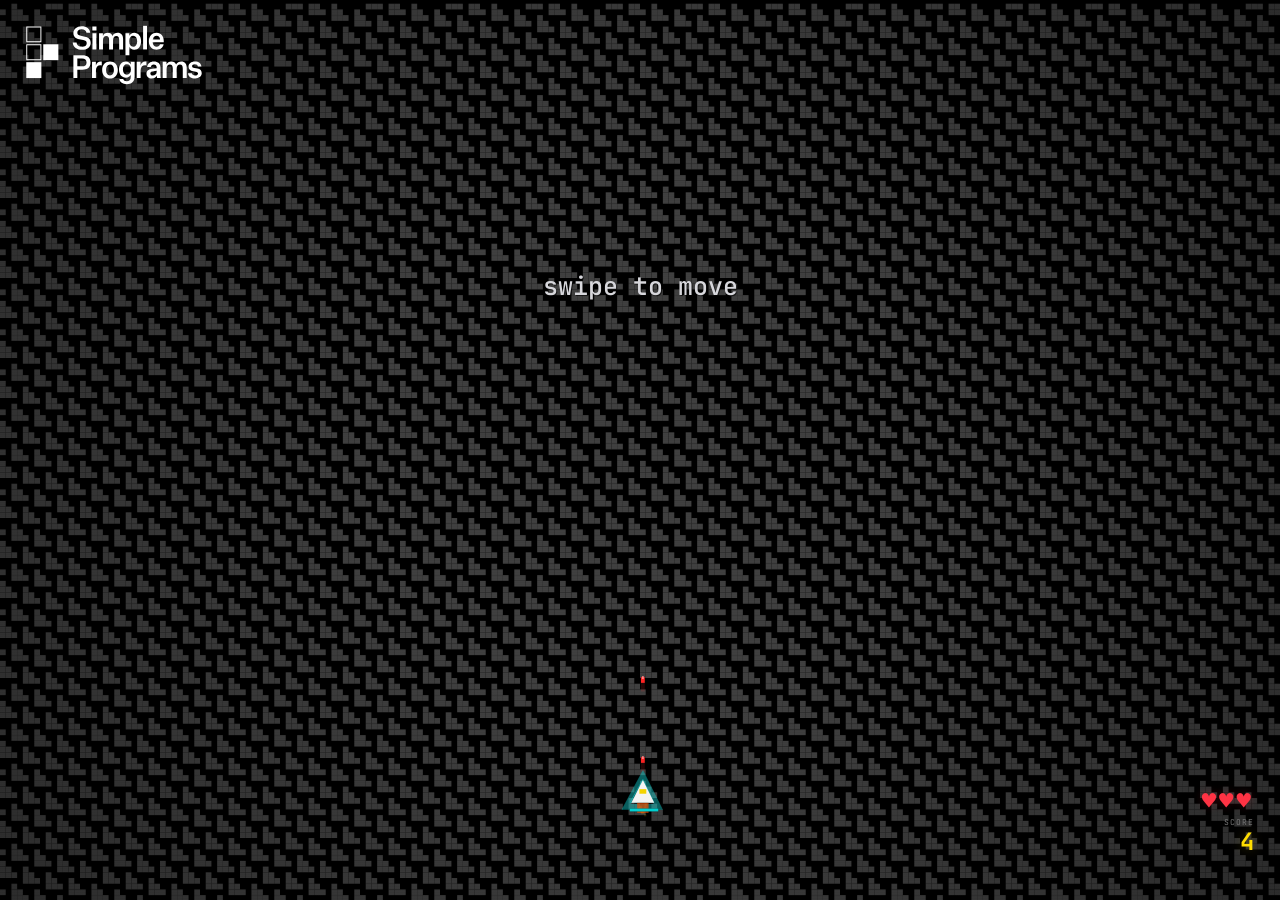
==== index.html @ ed56b9c0 "changed-bio+contact_5" ====
<!DOCTYPE html>
<html lang="en">
<head>
<link rel="preconnect" href="https://fonts.googleapis.com">
<link rel="preconnect" href="https://fonts.gstatic.com" crossorigin>
<link href="https://fonts.googleapis.com/css2?family=Inter:ital,opsz,wght@0,14..32,100..900;1,14..32,100..900&display=swap" rel="stylesheet">
<meta charset="UTF-8">
<meta name="viewport" content="width=device-width, initial-scale=1.0, user-scalable=no">
<title>Simple Programs</title>
<script src="joy.js"></script>
<link rel="icon" href="favicon.ico" type="image/x-icon"/>
<style>
  @import url('https://fonts.googleapis.com/css2?family=JetBrains+Mono:wght@300;400;500;700&display=swap');
  *{margin:0;padding:0;box-sizing:border-box;-webkit-tap-highlight-color:transparent}
  body{
    background:#000;color:#c0c0c8;
    font-family:'JetBrains Mono',monospace;
    height:100vh;display:flex;flex-direction:column;
    overflow:hidden;user-select:none;touch-action:none;
    -webkit-user-select:none;
    -webkit-touch-callout:none;
  }
  /* Logo container */
#logo-container {
    top: 1.5rem;
    left: 1.5rem;
    pointer-events: none;
    width: 180px;
    height: 120px;
    background-image: url('logowhite.svg');
    background-repeat: no-repeat;
    position: absolute;
    cursor: pointer;
}

#menu {
    position: absolute;
    width: calc(100vw - 128px);
    background-color: #f5ebcb;
    max-width: 600px;
    color: black;
    z-index: 12;
    display: flex;
    justify-content: center;
    align-items: center;
    padding: 32px;
    padding-top: 8px;
    box-sizing: border-box;
    backdrop-filter: blur(3px);
    font-size: 16px;
    line-height: 1.35;
    border-radius: 12px;
    border: black solid 4px;
    border-style: 8px;
    display: none;
}

#menu.show {
  display: block;
}


.heading {
  display: flex;
  width: 100%;
  justify-content: space-between;
  align-items: baseline;
  margin-bottom: 12px;
}

.heading h2 {
  cursor: pointer;
  margin-right: -14px;
  font-size: 30px;
}

@media (max-width: 600px) {
  #menu {
    font-size: 12px;
    line-height: 1.28;
}

}
  .top-bar{
    display:none;align-items:center;justify-content:space-between;
    padding:6px 16px;border-bottom:1px solid #1a1a22;
    flex-shrink:0;background:#0a0a0f;z-index:20;
  }
  .top-bar h1{font-size:13px;font-weight:400;letter-spacing:0.02em}
  .top-bar h1 em{color:#ffdd00;font-style:normal}
  .top-bar .sub{font-size:10px;color:#444;letter-spacing:0.04em}
  .hud-bar{
    display:flex;flex-direction:column;align-items:flex-end;gap:4px;
    padding:10px 14px;z-index:20;
    position: absolute;
    right: 12px;
    bottom: 36px;
  }
  .hud-score{
    display:flex;flex-direction:column;align-items:flex-end;
  }
  .score-display{
    font-size:24px;font-weight:700;color:#ffdd00;
    text-shadow:0 0 12px rgba(255,221,0,0.25);min-width:72px;
    text-align:right;line-height:1;
  }
  .score-label{font-size:8px;color:#777;letter-spacing:0.12em;text-transform:uppercase;margin-bottom:3px}
  .lives-display{
    font-size:24px;color:#ff3344;letter-spacing:3px;line-height:1;
    text-shadow:0 0 10px rgba(255,51,68,0.22);
  }
  .arena{flex:1;display:flex;align-items:center;justify-content:center;position:relative;background:#000}
  canvas{image-rendering:pixelated;display:block;-webkit-user-select:none;user-select:none}
  .overlay{
    position:absolute;inset:0;
    display:flex;flex-direction:column;align-items:center;justify-content:center;
    background:rgba(0,0,0,0.92);z-index:30;gap:4px;
  }
  .overlay.hidden{display:none}
  .overlay h1{font-size:26px;font-weight:700;letter-spacing:0.03em;text-shadow:0 0 24px rgba(255,221,0,0.3)}
  .overlay p{font-size:11px;color:#555;text-align:center;margin:1px 0}
  .overlay .bright{color:#999}
  .overlay .hl{color:#ffdd00}
  .overlay .rd{color:#ff3344}
  .overlay .mg{color:#ff00ff}
  .overlay .cy{color:#00cccc}
  .overlay .bl{color:#0088ff}
  .overlay .dim{color:#333}
  .overlay button{
    margin-top:14px;background:none;border:1px solid #ffdd00;color:#ffdd00;
    font-family:inherit;font-size:14px;font-weight:500;
    padding:10px 36px;cursor:pointer;letter-spacing:0.04em;transition:all 0.15s;
  }
  .overlay button:hover{background:#ffdd00;color:#000}
  .overlay .hs{font-size:9px;color:#333;margin-top:8px}
  .overlay .rule-tag{font-size:8px;color:#2a2a2a;margin-top:16px;letter-spacing:0.1em;text-transform:uppercase}
</style>
</head>
<body onload="startGame()">

<!--
  Joystick version kept here for quick rollback if needed.
  <div id="joyDiv"></div>
-->

<!--
<style>
  #joyDiv {
    width:100px;
    height:100px;
    position:absolute;
    z-index:9999;
    bottom:0;
    left:12px;
    margin-bottom:20px;
  }
  @media (min-width: 600px) {
  #joyDiv {
      display: none;
  }
}
</style>

<script type="text/javascript">
// Create JoyStick object into the DIV 'joyDiv'
var joy = new JoyStick('joyDiv', {
  internalFillColor: '#f501f5',
  externalStrokeColor: '#f501f5',
  // https://github.com/bobboteck/JoyStick
});
setInterval(function(){
  //console.log('x',joy.GetX());
  //console.log('y',joy.GetY());
}, 100);
</script>
-->

<div class="top-bar">
  <h1><em>SP 110</em> Runner</h1>
  <div class="sub">simple programs endless runner</div>
</div>


<div class="arena" id="arenaWrap">
        <!-- Logo -->
    <div id="logo-container" >
    </div>
        <div id="menu">
        <div class="heading">
          <h3>About</h3>
          <h2 onclick="closeModal()" on>&#x2715;</h2>
        </div>
        <p>Simple Programs is a research and design studio founded by Alessandro Codello, Giacomo Viviani and Riccardo Ben Alì Zinati.</p>
        <p>The lab operates at the intersection of computational science and design, building on years of research in theoretical physics, mathematics and complex systems.</p>
        <p>At its core is the study of how complexity emerges from simple, elementary rules.</p>
        <p>Visual exploration is integral to this research — a means of discovery, rather than mere illustration. Design becomes a process of selection and refinement: identifying structures within new computational spaces and bringing them into material form. Science and design, here, are expressions of the same inquiry.</p>
        <br>
        <p>Keep in touch :)<br><a href="mailto:info@simpleprograms.io" style="color:black">info@simpleprograms.io</a></p>
    </div>
  <div class="hud-bar">
    <div class="lives-display" id="livesDisp">♥♥♥</div>
    <div class="hud-score">
      <div class="score-label">score</div>
      <div class="score-display" id="scoreDisp">0</div>
    </div>
  </div>
  <canvas id="c"></canvas>
  <div class="overlay" id="overlay">
    <h1 id="olTitle" style="color:#ffdd00">SP 110 RUNNER</h1>
    <p class="bright" id="olSub">survive the simple programs</p>
    <p>shoot <span class="rd">colored structures</span> to destroy them · points + benefits</p>
    <p><span class="rd">red</span>=1hit <span class="hl">yellow</span>=2 <span class="bl">blue</span>=3→wpn <span class="mg">magenta</span>=4→shield <span style="color:#00ff00">green</span>=6→life</p>
    <p>contact drains aura · <span class="rd">red/green</span> = high damage · <span class="bl">blue/cyan</span> = low</p>
    <p>destroy <span style="color:#00ff00">green</span> / <span style="color:#9900ff">purple</span> to restore aura</p>
    <p class="dim" style="margin-top:6px">← → ↑ ↓ or WASD to move · drag anywhere on mobile</p>
    <p class="dim">space / enter to start</p>
    <button id="btn">▶ PLAY</button>
    <div class="hs" id="hsDisp"></div>
    <div class="rule-tag">SimplePrograms 110</div>
  </div>
</div>

<script>
const canvas=document.getElementById("c");
const ctx=canvas.getContext("2d");

// Fixed grid width (multiple of 14 for ETHER tiling).
// Mobile keeps chunkier pixels; desktop uses a denser grid.
const COLS=window.matchMedia('(min-width: 900px)').matches ? 224 : 112;
let CELL;

let W,H;
function resize(){
  const wrap=document.getElementById('arenaWrap');
  W=canvas.width=wrap.clientWidth;
  H=canvas.height=wrap.clientHeight;
  CELL=W/COLS; // dynamic cell size — fills width exactly
}
resize();
window.addEventListener("resize",resize);

// =====================================================
// COLOR PATTERNS
// =====================================================
const COLOR_PATTERNS=[
  {length:11,color:'lightgray',hex:'#D3D3D3'},
  {length:10,color:'darkgreen',hex:'#023d33'},
  {length:9, color:'green',    hex:'#00FF00'},
  {length:8, color:'yellow',   hex:'#ffff00'},
  {length:7, color:'purple',   hex:'#9900ff'},
  {length:6, color:'cyan',     hex:'#00ffff'},
  {length:5, color:'magenta',  hex:'#ff00ff'},
  {length:4, color:'blue',     hex:'#0066ff'},
  {length:3, color:'darkgrey', hex:'#404040'},
  {length:2, color:'silver',    hex:'#ffffff'},
  {length:1, color:'red',      hex:'#ff0000'},
];
COLOR_PATTERNS.sort((a,b)=>b.length-a.length);

const HEX_MAP={black:'#000000',white:'#000000',darkgrey:'#404040'};
COLOR_PATTERNS.forEach(p=>HEX_MAP[p.color]=p.hex);
function displayHex(c){return HEX_MAP[c]||'#000000';}

const GLOW={
  yellow:'rgba(255,255,0,',red:'rgba(255,0,0,',magenta:'rgba(255,0,255,',
  cyan:'rgba(0,255,255,',green:'rgba(0,255,0,',blue:'rgba(0,102,255,',
  purple:'rgba(153,0,255,',silver:'rgba(255,255,255,',white:'rgba(255,255,255,',
};

// =====================================================
// RULE 110
// =====================================================
const RULE=[0,1,1,1,0,1,1,0];
function r110(L,M,R){return RULE[(L<<2)|(M<<1)|R];}
function evolve(prev){
  const n=prev.length,next=new Uint8Array(n);
  for(let i=0;i<n;i++) next[i]=r110(prev[(i-1+n)%n],prev[i],prev[(i+1)%n]);
  return next;
}

function computeColors(nextState,prevState,prevColors,N){
  const nc=new Array(N);
  for(let i=0;i<N;i++) nc[i]=nextState[i]?'black':'white';
  if(prevColors){
    for(let i=0;i<N;i++){
      if(nextState[i]===0&&prevColors[i]!=='black'&&prevColors[i]!=='white')
        nc[i]=prevColors[i];
    }
  }
  for(const pat of COLOR_PATTERNS){
    const len=pat.length;
    for(let i=0;i<N;i++){
      if(nextState[(i-1+N)%N]===1&&nextState[(i+len)%N]===1){
        let ok=true;
        for(let j=0;j<len;j++){
          if(nextState[(i+j)%N]!==0){ok=false;break;}
          if(prevState&&prevState[(i+j)%N]!==1){ok=false;break;}
        }
        if(ok) for(let j=0;j<len;j++) nc[(i+j)%N]=pat.color;
      }
    }
  }
  return nc;
}

const ETHER=[0,0,0,1,0,0,1,1,0,1,1,1,1,1];

// =====================================================
// TUNABLE: HITS TO DESTROY & POINTS
// =====================================================
const HITS_TO_DESTROY={
  red:1, silver:2, yellow:20, blue:4, cyan:12,
  magenta:8, lightgray:4, purple:5, green:6, darkgreen:7,
};
const SHOOT_PTS={
  red:1, silver:1, yellow:2, blue:3, cyan:3,
  magenta:5, purple:6, lightgray:8, green:8, darkgreen:12,
};

// =====================================================
// GAME STATE
// =====================================================
let ROWS;
let caState,caColors;
let rowBuffer=[];
let scrollY=0;
let scrollSpeed=0.9,baseSpeed=0.9;
let generation=0;
let perturbChance=0,perturbTimer=0;

let ship={x:0};
let shipRow;
let score=0,lives=3;
let gameActive=false;
let restartOnModalClose=false;
let runStartFrame=0;
let hitFlash=0,iframes=0;
let highScore=0;
try{highScore=parseInt(localStorage.getItem('sp110hs')||'0');}catch(e){}
let fx=[],trails=[],screenShake=0;
let bullets=[],shootTimer=0;

let combo=0,comboTimer=0;
const COMBO_WINDOW=60;
let popups=[];

let weaponTier=0,weaponTimer=0,weaponXP=0;
const WEAPON_XP_DUAL=3;
const WEAPON_XP_TRIPLE=7;
const WEAPON_DURATION=600;
const SHOOT_RATE=14;
const BULLET_SPEED=1;
const STARTUP_HISTORY_ROWS=60;

let shipVx=0,shipVy=0;
const ACCEL=0.1,FRICTION=0.85,MAX_SPEED=1.8;
const INTRO_HINT_FRAMES=130;
const INTRO_FADE_FRAMES=24;

// =====================================================
// AURA SYSTEM — unified shield/HP as always-on energy field
// Contact with hazards drains aura. Aura = 0 → lose life → refill.
// Only green/purple structure kills restore aura.
// =====================================================
let aura=100;
const AURA_MAX=100;

// Aura healed when DESTROYING a structure of this color (tunable!)
const COLOR_HEAL={
  green:   25,    // big heal — 6 hits to destroy
  purple:  20,    // good heal — 5 hits to destroy
};

// Per-color damage per frame per touching cell (tunable!)
const COLOR_DAMAGE={
  red:      1.8,    // spike — high damage
  silver:   0.3,    // very low — common small structure
  yellow:   0.8,    // steady medium
  blue:     0.4,    // low persistent
  cyan:     0.3,    // low (dangerous in groups)
  magenta:  0.6,    // moderate (risk-reward)
  green:    2.5,    // very high density damage
  purple:   0.7,    // moderate
  lightgray:0.5,    // moderate
  darkgreen:3.0,    // almost lethal zone
};

// =====================================================
// STRUCTURE ID SYSTEM
// Each row stores struct[] — an Int32Array of structure IDs.
// IDs propagate top-down during advanceCA for same-color
// vertically/horizontally connected cells.
// =====================================================
let nextStructId=1;
let structHP=new Map(); // structId → {hp, maxHp, color}

// =====================================================
// INIT
// =====================================================
function initGame(){
  ROWS=Math.ceil(H/CELL);
  shipRow=ROWS-15;

  caState=new Uint8Array(COLS);
  for(let i=0;i<COLS;i++) caState[i]=ETHER[i%14];
  caColors=new Array(COLS);
  for(let i=0;i<COLS;i++) caColors[i]=caState[i]?'black':'white';

  rowBuffer=[];
  nextStructId=1;
  structHP.clear();

  for(let r=0;r<ROWS+STARTUP_HISTORY_ROWS;r++) advanceCA();

  scrollY=0;scrollSpeed=0.9;baseSpeed=0.9;
  generation=0;
  perturbChance=0.1;perturbTimer=0;
  ship.x=Math.floor(COLS/2);
  shipVx=0;shipVy=0;
  score=0;lives=3;
  runStartFrame=0;
  aura=AURA_MAX;
  hitFlash=0;iframes=0;fx=[];trails=[];screenShake=0;
  bullets=[];shootTimer=0;
  combo=0;comboTimer=0;popups=[];
  weaponTier=0;weaponTimer=0;weaponXP=0;
  updateUI();
}

// =====================================================
// ADVANCE CA + ASSIGN STRUCTURE IDs
// =====================================================
function advanceCA(){
  let ns=evolve(caState);

  if(Math.random()<perturbChance){
    const pos=Math.floor(Math.random()*COLS);
    const sz=1+Math.floor(Math.random()*3);
    for(let i=0;i<sz;i++) ns[(pos+i)%COLS]^=1;
  }

  const nc=computeColors(ns,caState,caColors,COLS);

  // Create row with struct ID array
  const structArr=new Int32Array(COLS);
  const row={colors:nc.slice(),struct:structArr};
  rowBuffer.push(row);

  // Assign structure IDs by propagation
  const prev=rowBuffer.length>=2?rowBuffer[rowBuffer.length-2]:null;
  for(let c=0;c<COLS;c++){
    const col=nc[c];
    // Skip ether/background cells
    if(col==='black'||col==='white'||col==='darkgrey') continue;

    // Try to inherit ID from parent row (same color, vertical+diagonal neighbors)
    if(prev){
      let parentId=0;
      for(let dc=-1;dc<=1;dc++){
        const pc=(c+dc+COLS)%COLS;
        if(prev.struct[pc]>0&&prev.colors[pc]===col){
          parentId=prev.struct[pc];
          break;
        }
      }
      if(parentId>0){ structArr[c]=parentId; continue; }
    }

    // Try horizontal neighbor in current row (already assigned, left to right)
    if(c>0&&structArr[c-1]>0&&nc[c-1]===col){
      structArr[c]=structArr[c-1];
      continue;
    }

    // New structure — assign fresh ID
    structArr[c]=nextStructId++;
  }

  if(rowBuffer.length>ROWS+200) rowBuffer.shift();
  caState=ns;
  caColors=nc;
  generation++;
}

// =====================================================
// DESTROY STRUCTURE BY ID — wipes all cells with that ID
// =====================================================
function destroyStructure(structId,structColor){
  let cx=0,cy=0,count=0;

  for(let i=0;i<rowBuffer.length;i++){
    const row=rowBuffer[i];
    const screenRow=rowBuffer.length-1-i;
    for(let c=0;c<COLS;c++){
      if(row.struct[c]===structId){
        row.colors[c]='darkgrey';
        row.struct[c]=0;
        const px=c*CELL+CELL/2;
        const py=screenRow*CELL+CELL/2;
        cx+=px;cy+=py;count++;
        if(Math.random()<0.4) spawnFX(px,py,structColor,2);
      }
    }
  }

  if(count===0) return{cx:0,cy:0,count:0};
  cx/=count;cy/=count;
  spawnFX(cx,cy,structColor,12);
  return{cx,cy,count};
}

// =====================================================
// SHOOTING
// =====================================================
function fireWeapon(){
  const sx=ship.x*CELL+CELL*0.5;
  const sy=Math.floor(shipRow)*CELL-CELL;
  if(weaponTier===0){
    bullets.push({x:sx,y:sy,vx:0,life:122});
  }else if(weaponTier===1){
    bullets.push({x:sx-CELL*0.8,y:sy,vx:-0.05,life:122});
    bullets.push({x:sx+CELL*0.8,y:sy,vx:0.05,life:122});
  }else{
    bullets.push({x:sx,y:sy,vx:0,life:124});
    bullets.push({x:sx-CELL,y:sy+CELL*0.3,vx:-0.083,life:120});
    bullets.push({x:sx+CELL,y:sy+CELL*0.3,vx:0.083,life:120});
  }
}

function spawnFX(x,y,colorName,n){
  const hex=displayHex(colorName);
  for(let i=0;i<n;i++){
    fx.push({x,y,vx:(Math.random()-0.5)*4*(CELL/6),vy:((Math.random()-0.5)*4-0.5)*(CELL/6),
      life:14+Math.random()*14,hex,colorName,size:(2+Math.random()*3)*(CELL/6)});
  }
}

// =====================================================
// UPDATE
// =====================================================
function update(){
  if(!gameActive) return;

  shootTimer++;
  const rate=weaponTier>=2?SHOOT_RATE-3:SHOOT_RATE;
  if(shootTimer>=rate){shootTimer=0;fireWeapon();}

  scrollY+=scrollSpeed*(CELL/6);
  while(scrollY>=CELL){scrollY-=CELL;advanceCA();score+=1;}

  for(const b of bullets){b.y-=BULLET_SPEED*CELL;b.x+=(b.vx||0)*CELL;b.life--;}

  // =====================================================
  // BULLET → STRUCTURE COLLISION
  // =====================================================
  for(const b of bullets){
    if(b.dead) continue;
    const baseCol=Math.floor(b.x/CELL);
    const screenRow=Math.floor(b.y/CELL);
    const bi=rowBuffer.length-1-screenRow;
    if(bi<0||bi>=rowBuffer.length) continue;

    for(let offset=-1;offset<=1;offset++){
      const col=baseCol+offset;
      if(col<0||col>=COLS) continue;
      const cellColor=rowBuffer[bi].colors[col];

      if(cellColor==='black'||cellColor==='white'||cellColor==='darkgrey') continue;
      const maxHP=HITS_TO_DESTROY[cellColor];
      if(!maxHP) continue;

      const structId=rowBuffer[bi].struct[col];
      if(!structId) continue;

      // Init HP on first hit
      if(!structHP.has(structId)){
        structHP.set(structId,{hp:maxHP,maxHp:maxHP,color:cellColor});
      }

      const struct=structHP.get(structId);
      struct.hp--;

      // Hit spark
      spawnFX(col*CELL+CELL/2,screenRow*CELL+CELL/2,cellColor,3);

      if(struct.hp<=0){
        // DESTROY entire structure
        const{cx,cy,count}=destroyStructure(structId,cellColor);
        structHP.delete(structId);

        if(count>0){
          const basePts=(SHOOT_PTS[cellColor]||1);
          // Flat points per structure (not × cell count)
          combo++;comboTimer=COMBO_WINDOW;
          const mult=Math.min(combo,5);
          const totalPts=basePts*mult;
          score+=totalPts;

          const txt=mult>1?`+${totalPts} ×${mult}`:`+${basePts}`;
          popups.push({x:cx,y:cy,text:txt,life:45,
            color:mult>=4?'#ff8800':mult>=3?'#ffdd00':'#ffff00'});

          // === COLOR-SPECIFIC BENEFITS ===
          if(cellColor==='magenta'){
            const healAmt=15+count*2;
            aura=Math.min(AURA_MAX,aura+healAmt);
            popups.push({x:cx,y:cy-14,text:'AURA +'+healAmt,life:40,color:'#ff00ff'});
          }
          else if(cellColor==='blue'){
            const xpGain=Math.ceil(count/2);
            weaponXP+=xpGain;
            weaponTimer=WEAPON_DURATION;
            const oldTier=weaponTier;
            if(weaponXP>=WEAPON_XP_TRIPLE) weaponTier=2;
            else if(weaponXP>=WEAPON_XP_DUAL) weaponTier=1;
            if(weaponTier>oldTier){
              popups.push({x:cx,y:cy-14,text:['','DUAL SHOT','TRIPLE SHOT'][weaponTier],life:50,color:'#0088ff'});
            }else{
              const target=weaponTier===0?WEAPON_XP_DUAL:WEAPON_XP_TRIPLE;
              popups.push({x:cx,y:cy-14,text:`WPN ${weaponXP}/${target}`,life:30,color:'#0066ff'});
            }
          }
          else if(cellColor==='cyan'){
            score += 2; // small bonus instead
            popups.push({x:cx,y:cy-14,text:'FLOW BONUS',life:40,color:'#00ffff'});
          }
          else if(cellColor==='green'){
            if(lives<3){lives++;popups.push({x:cx,y:cy-14,text:'+1 LIFE',life:50,color:'#00ff00'});}
            else{score+=20;popups.push({x:cx,y:cy-14,text:'+20 BONUS',life:40,color:'#00ff00'});}
          }
          else if(cellColor==='purple'){
            aura=AURA_MAX;
            popups.push({x:cx,y:cy-14,text:'AURA MAX',life:45,color:'#9900ff'});
          }

          // Aura heal from destroying this color
          const healAmt=COLOR_HEAL[cellColor]||0;
          if(healAmt>0 && aura<AURA_MAX){
            const oldAura=aura;
            aura=Math.min(AURA_MAX,aura+healAmt);
            const gained=Math.round(aura-oldAura);
            if(gained>0){
              popups.push({x:cx,y:cy-28,text:`AURA +${gained}`,life:35,color:'#00dddd'});
            }
          }
        }
      }else{
        popups.push({x:col*CELL+CELL/2,y:screenRow*CELL+CELL/2-6,
          text:`${struct.hp}`,life:18,color:'#888888'});
      }

      b.dead=true;
      break;
    }
  }
  bullets=bullets.filter(b=>!b.dead&&b.life>0);

  // Difficulty ramp
  perturbTimer++;
  if(perturbTimer%600===0){
    baseSpeed=Math.min(2.2,baseSpeed+0.04);
    scrollSpeed=baseSpeed;
    perturbChance=Math.min(0.045,perturbChance+0.0015);
  }

  if(hitFlash>0) hitFlash--;
  if(iframes>0) iframes--;
  if(screenShake>0) screenShake--;

  // Weapon timer
  if(weaponTimer>0){
    weaponTimer--;
    if(weaponTimer<=0){
      if(weaponTier>0){
        weaponTier--;
        weaponXP=weaponTier===1?WEAPON_XP_DUAL:0;
        weaponTimer=weaponTier>0?WEAPON_DURATION:0;
      }
    }
  }

  if(comboTimer>0){comboTimer--;if(comboTimer<=0) combo=0;}

  // Engine trail
  const shipRowI=Math.floor(shipRow);
  if(Math.random()<0.7){
    trails.push({
      x:ship.x*CELL+CELL*0.5+(Math.random()-0.5)*CELL,
      y:shipRowI*CELL+CELL*2.5,
      vy:(0.4+Math.random()*0.6)*(CELL/6),life:10+Math.random()*10,
      size:(2+Math.random()*2)*(CELL/6),
    });
  }

  // =====================================================
  // SHIP COLLISION — exposure-based aura drain
  // Damage = sum of per-color damage for all touching cells
  // Aura = 0 → lose life → refill aura to max
  // =====================================================
  const sc=Math.floor(ship.x);
  let frameDamage=0;
  let contactCells=0;

  for(let dr=-1;dr<=2;dr++){
    for(let dc=-1;dc<=1;dc++){
      const screenR=shipRowI+dr;
      const c=sc+dc;
      const bi=rowBuffer.length-1-screenR;
      if(bi<0||bi>=rowBuffer.length||c<0||c>=COLS) continue;
      const col=rowBuffer[bi].colors[c];

      if(col==='black'||col==='white'||col==='darkgrey') continue;

      const dmg=COLOR_DAMAGE[col]||0.5;
      frameDamage+=dmg;
      contactCells++;
    }
  }

  if(contactCells>0 && iframes<=0){
    aura-=frameDamage;

    // Visual feedback proportional to damage
    if(frameDamage>1.5) hitFlash=Math.max(hitFlash,8);
    if(frameDamage>3) screenShake=Math.max(screenShake,4);

    // Damage sparks from aura
    if(Math.random()<Math.min(0.25,0.04*contactCells)){
      spawnFX(ship.x*CELL+(Math.random()-0.5)*CELL*3,
              shipRowI*CELL+(Math.random()-0.5)*CELL*3,'cyan',1);
    }

    // Aura depleted — lose a life
    if(aura<=0){
      lives--;
      aura=AURA_MAX; // refill to 100%
      hitFlash=25;iframes=90;screenShake=16;
      combo=0;comboTimer=0;

      if(weaponTier>0){weaponTier--;weaponXP=weaponTier===1?WEAPON_XP_DUAL:0;}
      else{weaponXP=0;}

      spawnFX(ship.x*CELL,shipRowI*CELL,'red',20);
      popups.push({x:ship.x*CELL,y:shipRowI*CELL,text:'AURA BREAK!',life:40,color:'#ff3344'});

      if(lives<=0){endGame();return;}
    }
  }

  for(const p of fx){p.x+=p.vx;p.y+=p.vy;p.vy+=0.03*(CELL/6);p.life--;}
  fx=fx.filter(p=>p.life>0);
  for(const t of trails){t.y+=t.vy;t.life--;}
  trails=trails.filter(t=>t.life>0);
  for(const p of popups){p.y-=0.8*(CELL/6);p.life--;}
  popups=popups.filter(p=>p.life>0);

  // Periodic cleanup of stale structHP entries
  if(generation%300===0){
    const activeIds=new Set();
    const start=Math.max(0,rowBuffer.length-ROWS-10);
    for(let i=start;i<rowBuffer.length;i++){
      const row=rowBuffer[i];
      for(let c=0;c<COLS;c++) if(row.struct[c]>0) activeIds.add(row.struct[c]);
    }
    for(const[id]of structHP){
      if(!activeIds.has(id)) structHP.delete(id);
    }
  }

  updateUI();
}

function endGame(){
  gameActive=false;
  const finalScore=score;
  if(finalScore>highScore){highScore=finalScore;try{localStorage.setItem('sp110hs',highScore);}catch(e){}}
  screenShake=0;
  hitFlash=0;
  dragTouchId=null;
  dragAnchorX=dragAnchorY=0;
  dragTargetX=ship.x;
  dragTargetY=shipRow;
  restartOnModalClose=true;
  document.getElementById('menu').classList.add('show');
}

// =====================================================
// DRAW
// =====================================================
function draw(){
  let shX=0,shY=0;
  if(screenShake>0){shX=(Math.random()-0.5)*screenShake*0.5;shY=(Math.random()-0.5)*screenShake*0.5;}

  ctx.save();
  ctx.translate(shX,shY);
  ctx.fillStyle='#000';
  ctx.fillRect(-2,-2,W+4,H+4);

  for(let screenRow=0;screenRow<=ROWS;screenRow++){
    const bi=rowBuffer.length-1-screenRow;
    if(bi<0||bi>=rowBuffer.length) continue;
    const sy=screenRow*CELL+scrollY;
    if(sy<-CELL||sy>H) continue;
    const colors=rowBuffer[bi].colors;
    for(let c=0;c<COLS;c++){
      const col=colors[c];
      const hex=displayHex(col);
      if(hex==='#000000') continue;
      ctx.fillStyle=hex;
      ctx.fillRect(c*CELL,sy,CELL,CELL);
      if(GLOW[col]){
        ctx.fillStyle=GLOW[col]+'0.08)';
        ctx.fillRect(c*CELL-1,sy-1,CELL+2,CELL+2);
      }
    }
  }

  ctx.fillStyle='rgba(0,0,0,0.04)';
  for(let y=0;y<H;y+=2) ctx.fillRect(0,y,W,1);

  if(!gameActive){ctx.restore();return;}

  const shipRowI=Math.floor(shipRow);

  for(const t of trails){
    const a=Math.max(0,t.life/20);
    ctx.fillStyle=`rgba(255,${80+Math.random()*150|0},0,${a*0.5})`;
    ctx.fillRect(t.x-t.size/2,t.y,t.size,t.size);
  }

  const sx=ship.x*CELL;
  const sy=shipRowI*CELL;

  // Aura glow — always visible, intensity reflects charge
  {
    const auraFrac=Math.max(0,aura/AURA_MAX);
    if(auraFrac<=0) return;

    const now=Date.now()*0.003;
    const pulse=0.15+Math.sin(now)*0.05;
    const w=(2 + auraFrac*4)*(CELL/6);

    const r=auraFrac>0.6?0:auraFrac>0.3?200:255;
    const g=auraFrac>0.6?220:auraFrac>0.3?180:60;
    const b=auraFrac>0.6?220:auraFrac>0.3?50:50;

    ctx.lineWidth=w;
    ctx.strokeStyle=`rgba(${r},${g},${b},${0.25+pulse})`;

    ctx.beginPath();

    // enlarged triangle around ship
    ctx.moveTo(sx+CELL*0.5, sy-CELL*2.2);
    ctx.lineTo(sx-CELL*2.4, sy+CELL*3.2);
    ctx.lineTo(sx+CELL*3.2, sy+CELL*3.2);
    ctx.closePath();

    ctx.stroke();

    // inner shimmer lines
    ctx.lineWidth=1*(CELL/6);
    ctx.strokeStyle=`rgba(${r},${g},${b},${0.35+pulse})`;

    ctx.beginPath();
    ctx.moveTo(sx+CELL*0.5, sy-CELL*1.6);
    ctx.lineTo(sx-CELL*1.7, sy+CELL*2.4);
    ctx.lineTo(sx+CELL*2.4, sy+CELL*2.4);
    ctx.closePath();

    ctx.stroke();

    // low aura instability flicker
    if(auraFrac<0.25 && Math.floor(Date.now()/120)%2===0){
      ctx.strokeStyle='rgba(255,60,60,0.4)';
      ctx.lineWidth=2*(CELL/6);
      ctx.stroke();
    }
  }

  if(iframes>0&&Math.floor(iframes/4)%2===0){
    drawPopups();drawFX();ctx.restore();return;
  }

  const bs=CELL/6; // bullet scale factor
  for(const b of bullets){
    ctx.fillStyle='rgba(255,50,50,0.15)';
    ctx.fillRect(b.x-2*bs,b.y,4*bs,CELL*2);
    ctx.fillStyle='#ff2222';
    ctx.fillRect(b.x-2*bs,b.y-3*bs,4*bs,6*bs);
    ctx.fillStyle='#ff8888';
    ctx.fillRect(b.x-1*bs,b.y-4*bs,2*bs,3*bs);
  }

  ctx.fillStyle='rgba(255,255,255,0.04)';
  ctx.beginPath();
  ctx.moveTo(sx+CELL*0.5,sy-CELL*3);
  ctx.lineTo(sx-CELL*3,sy+CELL*3.5);
  ctx.lineTo(sx+CELL*4,sy+CELL*3.5);
  ctx.closePath();ctx.fill();

  ctx.fillStyle=hitFlash>0?'#ff4444':'#ffffff';
  ctx.beginPath();
  ctx.moveTo(sx+CELL*0.5,sy-CELL*1.5);
  ctx.lineTo(sx-CELL*1.5,sy+CELL*2.5);
  ctx.lineTo(sx+CELL*2.5,sy+CELL*2.5);
  ctx.closePath();ctx.fill();

  const cockpitColors=['#ffdd00','#0088ff','#00ddff'];
  ctx.fillStyle=cockpitColors[weaponTier];
  ctx.fillRect(sx-CELL*0.1,sy+CELL*0.1,CELL*1.2,CELL*0.8);

  if(weaponTier>=1){
    ctx.fillStyle='#0066ff';
    ctx.fillRect(sx-CELL*1.2,sy+CELL*1.5,CELL*0.5,CELL*0.5);
    ctx.fillRect(sx+CELL*1.8,sy+CELL*1.5,CELL*0.5,CELL*0.5);
  }
  if(weaponTier>=2){
    ctx.fillStyle='#00ccff';
    ctx.fillRect(sx-CELL*0.8,sy+CELL*0.8,CELL*0.33,CELL*0.33);
    ctx.fillRect(sx+CELL*1.4,sy+CELL*0.8,CELL*0.33,CELL*0.33);
  }

  const ef=0.4+Math.random()*0.4;
  ctx.fillStyle=`rgba(255,${80+Math.random()*175|0},0,${ef})`;
  ctx.fillRect(sx-CELL*0.5,sy+CELL*2.5,CELL*2,CELL*(0.8+Math.random()));

  // === AURA BAR BELOW SHIP ===
  {
    const barW=CELL*5;
    const barH=CELL*0.5;
    const barX=sx-CELL*1.8;
    const by=sy+CELL*3.5;
    const auraFrac=Math.max(0,aura/AURA_MAX);
    ctx.fillStyle='rgba(0,0,0,0.6)';
    ctx.fillRect(barX,by,barW,barH);
    const r=auraFrac>0.6?0:auraFrac>0.3?200:255;
    const g=auraFrac>0.6?220:auraFrac>0.3?180:50;
    const b2=auraFrac>0.6?220:auraFrac>0.3?50:50;
    ctx.fillStyle=`rgb(${r},${g},${b2})`;
    ctx.fillRect(barX,by,barW*auraFrac,barH);
    if(auraFrac<0.25&&Math.floor(Date.now()/200)%2===0){
      ctx.strokeStyle='#ff3344';ctx.lineWidth=1*(CELL/6);
      ctx.strokeRect(barX-0.5,by-0.5,barW+1,barH+1);
    }
  }

  if(combo>=2){
    ctx.globalAlpha=Math.min(1,comboTimer/20);
    ctx.font=`bold ${Math.round(10*(CELL/6))}px JetBrains Mono,monospace`;
    ctx.textAlign='center';
    ctx.fillStyle=combo>=4?'#ff4400':combo>=3?'#ff8800':'#ffdd00';
    ctx.fillText(`×${Math.min(combo,5)}`,sx+CELL*0.5,sy-CELL*3);
    ctx.globalAlpha=1;
  }

  drawFX();drawPopups();

  if(hitFlash>10){
    ctx.fillStyle=`rgba(255,20,20,${(hitFlash-10)/40})`;
    ctx.fillRect(-2,-2,W+4,H+4);
  }

  const vg=ctx.createRadialGradient(W/2,H/2,H*0.3,W/2,H/2,H*0.85);
  vg.addColorStop(0,'rgba(0,0,0,0)');
  vg.addColorStop(1,'rgba(0,0,0,0.3)');
  ctx.fillStyle=vg;
  ctx.fillRect(0,0,W,H);

  drawIntroMessage();
  ctx.restore();
}

function drawIntroMessage(){
  if(!gameActive) return;

  runStartFrame++;
  if(runStartFrame>INTRO_HINT_FRAMES) return;

  const text='swipe to move';
  let alpha=1;
  if(runStartFrame<INTRO_FADE_FRAMES) alpha=runStartFrame/INTRO_FADE_FRAMES;
  else if(runStartFrame>INTRO_HINT_FRAMES-INTRO_FADE_FRAMES) alpha=(INTRO_HINT_FRAMES-runStartFrame)/INTRO_FADE_FRAMES;

  alpha=Math.max(0,Math.min(1,alpha));
  if(alpha<=0) return;

  const fontSize=Math.max(16,Math.round(Math.min(W,H)*0.028));
  ctx.save();
  ctx.globalAlpha=alpha;
  ctx.textAlign='center';
  ctx.textBaseline='middle';
  ctx.font=`500 ${fontSize}px JetBrains Mono,monospace`;
  ctx.fillStyle='rgba(0,0,0,0.6)';
  ctx.fillText(text,W/2+1,H*0.32+1);
  ctx.fillStyle='#d7d7dc';
  ctx.fillText(text,W/2,H*0.32);
  ctx.restore();
}

function drawFX(){
  for(const p of fx){
    const a=Math.max(0,p.life/28);
    ctx.globalAlpha=a;
    ctx.fillStyle=p.hex;
    ctx.fillRect(p.x-p.size/2,p.y-p.size/2,p.size,p.size);
    if(GLOW[p.colorName]){
      ctx.fillStyle=GLOW[p.colorName]+`${a*0.3})`;
      ctx.fillRect(p.x-p.size,p.y-p.size,p.size*2,p.size*2);
    }
  }
  ctx.globalAlpha=1;
}

function drawPopups(){
  const ps=CELL/6; // popup scale
  ctx.textAlign='center';
  for(const p of popups){
    const a=Math.max(0,p.life/40);
    ctx.globalAlpha=a;
    ctx.font=`bold ${Math.round((p.life>30?11:9)*ps)}px JetBrains Mono,monospace`;
    ctx.fillStyle='rgba(0,0,0,0.6)';
    ctx.fillText(p.text,p.x+1*ps,p.y+1*ps);
    ctx.fillStyle=p.color;
    ctx.fillText(p.text,p.x,p.y);
  }
  ctx.globalAlpha=1;
}

// =====================================================
// UI
// =====================================================
function updateUI(){
  document.getElementById('scoreDisp').textContent=score;
  let h='';for(let i=0;i<3;i++)h+=i<lives?'♥':'♡';
  document.getElementById('livesDisp').textContent=h;
}

function showOverlay(dead){
  const ol=document.getElementById('overlay');ol.classList.remove('hidden');
  const t=document.getElementById('olTitle'),s=document.getElementById('olSub');
  if(dead){
    t.textContent='GAME OVER';t.style.color='#ff3344';
    t.style.textShadow='0 0 24px rgba(255,51,68,0.4)';
    s.innerHTML=`<span class="hl" style="font-size:16px">score: ${score}</span>`;
    document.getElementById('btn').textContent='↻ PLAY AGAIN';
  }else{
    t.textContent='SP 110 RUNNER';t.style.color='#ffdd00';
    t.style.textShadow='0 0 24px rgba(255,221,0,0.3)';
    s.textContent='survive the simple programs';
    document.getElementById('btn').textContent='▶ PLAY';
  }
  document.getElementById('hsDisp').textContent=highScore>0?`high score: ${highScore}`:'';
}

// =====================================================
// INPUT
// =====================================================
const keys={};
document.addEventListener('keydown',e=>{keys[e.key]=true;
  if(['ArrowLeft','ArrowRight','ArrowUp','ArrowDown',' ','Shift'].includes(e.key))e.preventDefault();});
document.addEventListener('keyup',e=>{keys[e.key]=false;});

let dragTouchId=null;
let dragAnchorX=0,dragAnchorY=0;
let dragTargetX=0,dragTargetY=0;

function isTouchDragActive(){
  return window.matchMedia('(max-width: 599px)').matches && 'ontouchstart' in window;
}

function shouldIgnoreTouchDrag(target){
  return !!target.closest('#menu, #btn');
}

function getTouchById(touchList,id){
  for(const touch of touchList){
    if(touch.identifier===id) return touch;
  }
  return null;
}

/*
Previous mobile drag version, kept here for quick rollback:
const DRAG_DEADZONE=10;
const DRAG_FULL_PULL=60;
function getTouchDragAxis(){
  if(!isTouchDragActive()||dragTouchId===null){
    return {x:0,y:0};
  }
  const dx=dragCurrentX-dragStartX;
  const dy=dragCurrentY-dragStartY;
  const normX=Math.max(-1,Math.min(1,dx/DRAG_FULL_PULL));
  const normY=Math.max(-1,Math.min(1,dy/DRAG_FULL_PULL));
  return {
    x: Math.abs(dx)>=DRAG_DEADZONE ? normX : 0,
    y: Math.abs(dy)>=DRAG_DEADZONE ? normY : 0,
  };
}
*/

function updateTouchDragTarget(clientX,clientY){
  dragTargetX=clientX/CELL-dragAnchorX;
  dragTargetY=clientY/CELL-dragAnchorY;
}

document.addEventListener('touchstart',e=>{
  if(!isTouchDragActive()||dragTouchId!==null) return;
  const touch=e.changedTouches[0];
  if(!touch||shouldIgnoreTouchDrag(e.target)) return;
  e.preventDefault();
  dragTouchId=touch.identifier;
  dragAnchorX=touch.clientX/CELL-ship.x;
  dragAnchorY=touch.clientY/CELL-shipRow;
  updateTouchDragTarget(touch.clientX,touch.clientY);
},{passive:false});

document.addEventListener('touchmove',e=>{
  if(dragTouchId===null) return;
  const touch=getTouchById(e.changedTouches,dragTouchId);
  if(!touch) return;
  e.preventDefault();
  updateTouchDragTarget(touch.clientX,touch.clientY);
},{passive:false});

function resetTouchDrag(touchList){
  if(dragTouchId===null) return;
  const touch=getTouchById(touchList,dragTouchId);
  if(!touch) return;
  dragTouchId=null;
  dragAnchorX=dragAnchorY=0;
  dragTargetX=ship.x;
  dragTargetY=shipRow;
}

document.addEventListener('touchend',e=>{
  if(getTouchById(e.changedTouches,dragTouchId)) e.preventDefault();
  resetTouchDrag(e.changedTouches);
},{passive:false});

document.addEventListener('touchcancel',e=>{
  if(getTouchById(e.changedTouches,dragTouchId)) e.preventDefault();
  resetTouchDrag(e.changedTouches);
},{passive:false});

function handleInput(){
  if(!gameActive) return;
  const usingDirectDrag=isTouchDragActive()&&dragTouchId!==null;

  if(keys['ArrowLeft']||keys['a']) shipVx-=ACCEL;
  if(keys['ArrowRight']||keys['d']) shipVx+=ACCEL;
  if(keys['ArrowUp']||keys['w']) shipVy-=ACCEL;
  if(keys['ArrowDown']||keys['s']) shipVy+=ACCEL;

  shipVx=Math.max(-MAX_SPEED,Math.min(MAX_SPEED,shipVx));
  shipVy=Math.max(-MAX_SPEED,Math.min(MAX_SPEED,shipVy));
  shipVx*=FRICTION;
  shipVy*=FRICTION;

  ship.x+=shipVx;
  shipRow+=shipVy;

  if(usingDirectDrag){
    ship.x+= (dragTargetX-ship.x)*0.35;
    shipRow+= (dragTargetY-shipRow)*0.35;
    shipVx*=0.5;
    shipVy*=0.5;
  }

  ship.x=Math.max(2,Math.min(COLS-3,ship.x));
  shipRow=Math.max(ROWS*0.3,Math.min(ROWS-20,shipRow));
}

// =====================================================
// START + LOOP
// =====================================================
function startGame(){
  restartOnModalClose=false;
  document.getElementById('menu').classList.remove('show');
  document.getElementById('overlay').classList.add('hidden');
  initGame();gameActive=true;
}


document.addEventListener('click', e => {
  if(e.clientX < 200 && e.clientY < 120) {
    document.getElementById('menu').classList.add('show');
  }
})

document.addEventListener('touchstart', e => {
  if(e.touches[0].clientX < 200 && e.touches[0].clientY < 120) {
    document.getElementById('menu').classList.add('show');
  }
})

function closeModal() {
      document.getElementById('menu').classList.remove('show');
      if(restartOnModalClose){
        startGame();
      }
}

document.getElementById('btn').addEventListener('click',startGame);

document.addEventListener('keydown',e=>{
  if(!gameActive&&!document.getElementById('overlay').classList.contains('hidden')){
    if(e.key===' '||e.key==='Enter'){
      e.preventDefault();
      startGame();
    }
  }
});

function loop(){handleInput();update();draw();requestAnimationFrame(loop);}
showOverlay(false);
requestAnimationFrame(loop);
</script>
</body>
</html>
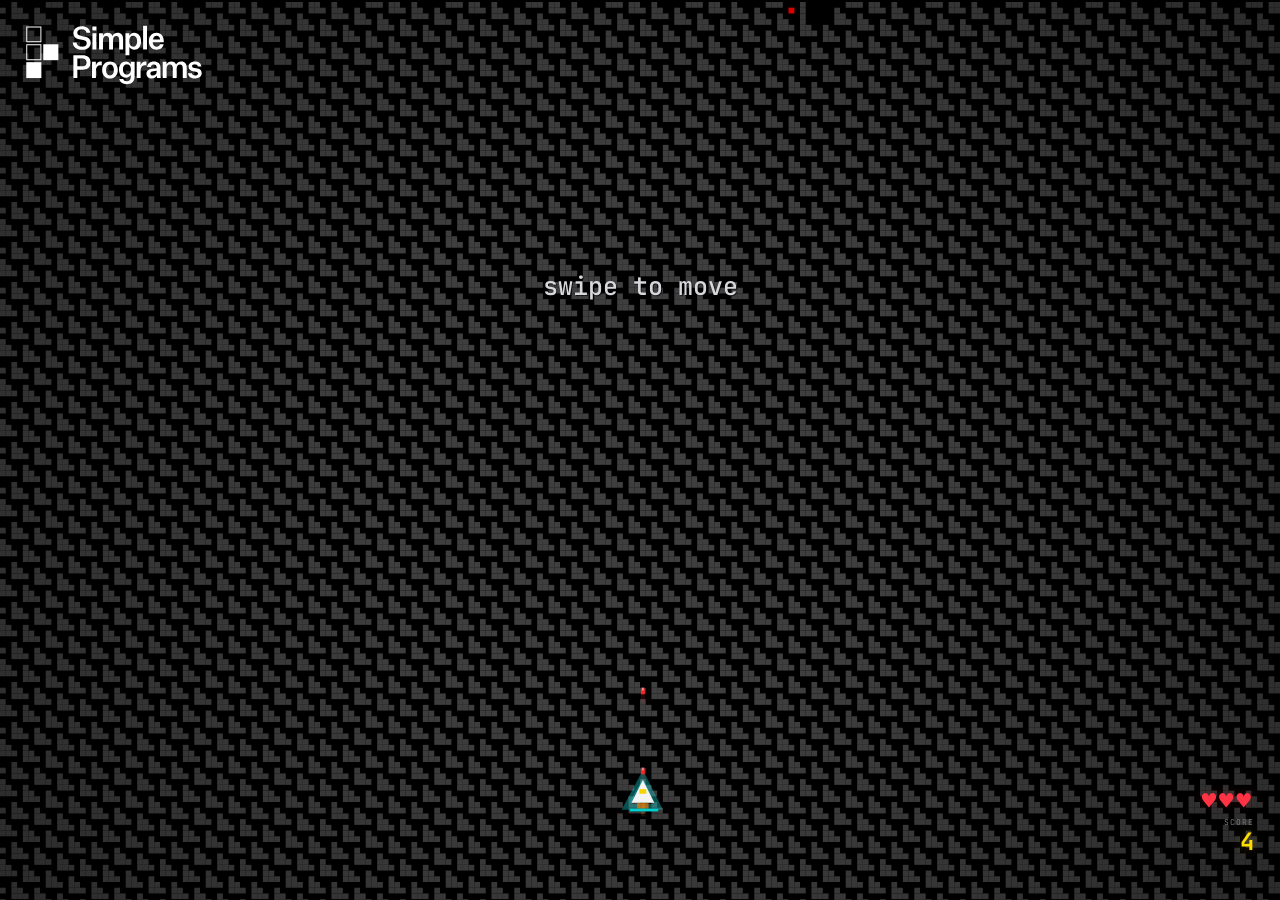
==== commit 96d66b37: "changed-bio+contact_6" ====
--- a/index.html
+++ b/index.html
@@ -35,7 +35,7 @@
 
 #menu {
     position: absolute;
-    width: calc(100vw - 128px);
+    width: calc(100vw - 96px);
     background-color: #f5ebcb;
     max-width: 600px;
     color: black;
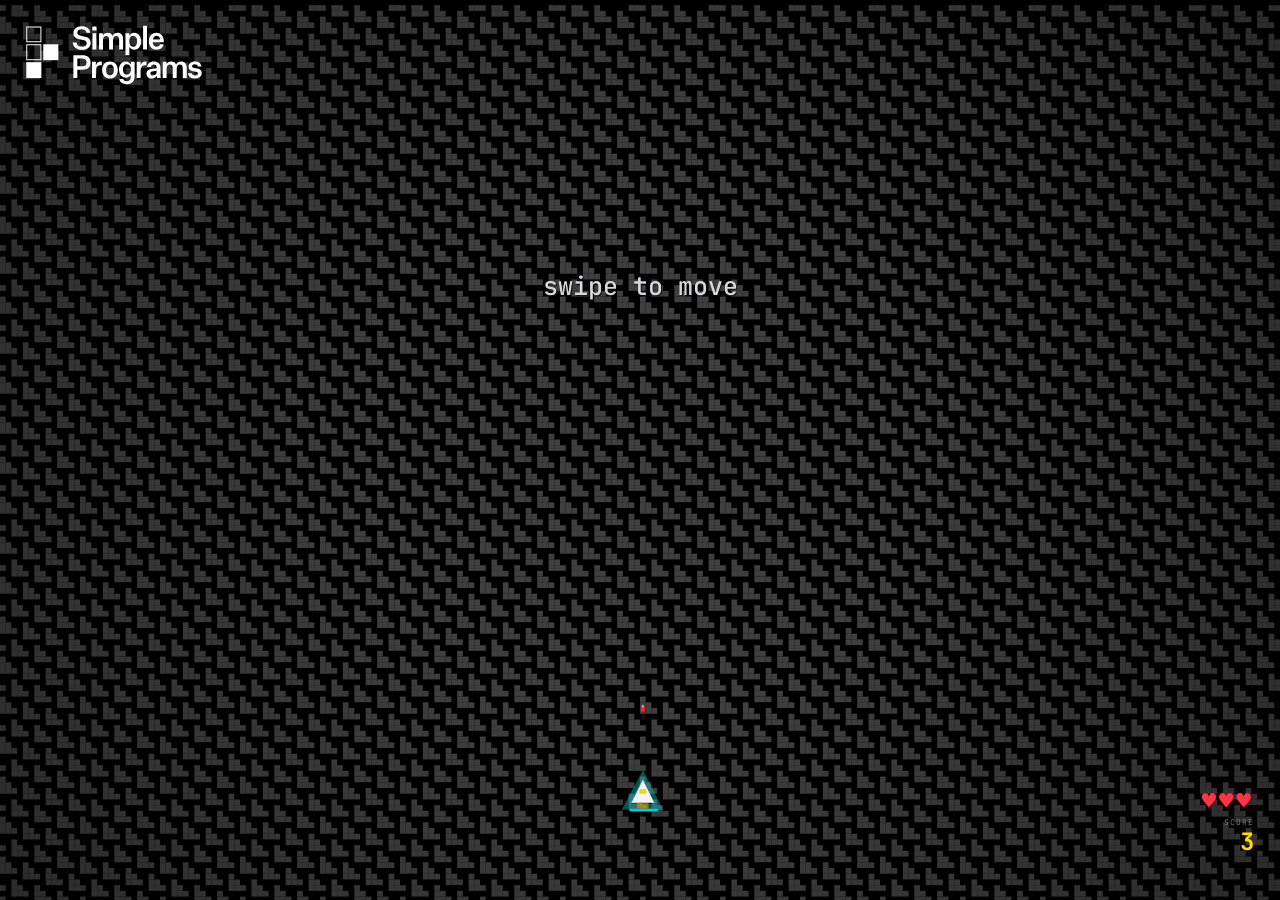
==== commit 573f478d: "changed-bio+contact_7" ====
--- a/index.html
+++ b/index.html
@@ -35,9 +35,9 @@
 
 #menu {
     position: absolute;
-    width: calc(100vw - 96px);
+    width: calc(100vw - 72px);
     background-color: #f5ebcb;
-    max-width: 600px;
+    max-width: 680px;
     color: black;
     z-index: 12;
     display: flex;
@@ -76,7 +76,7 @@
 
 @media (max-width: 600px) {
   #menu {
-    font-size: 12px;
+    font-size: 13px;
     line-height: 1.28;
 }
 
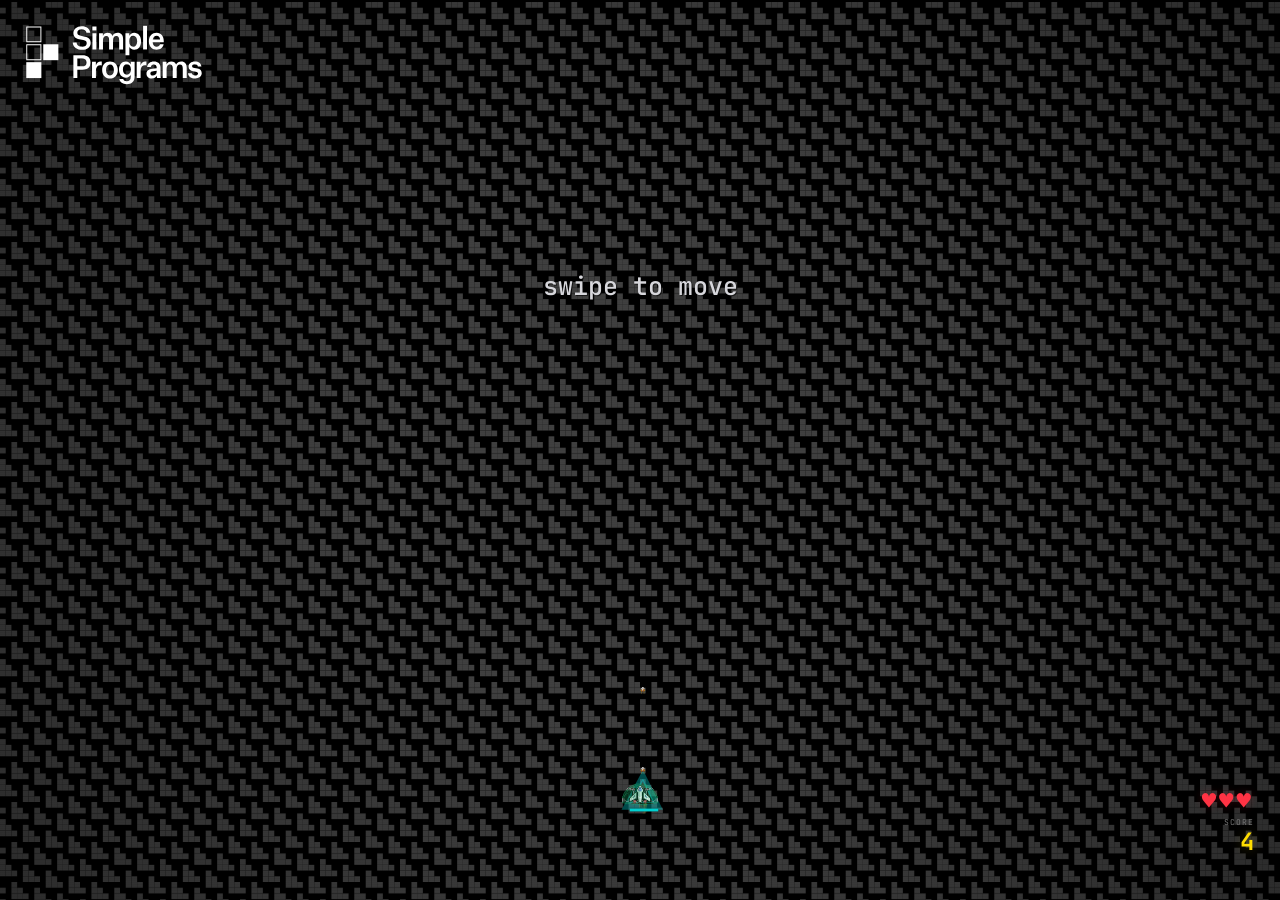
==== commit 1618ba74: "Add Foozle ship sprites and update ship rendering" ====
--- a/index.html
+++ b/index.html
@@ -224,6 +224,31 @@
 const canvas=document.getElementById("c");
 const ctx=canvas.getContext("2d");
 
+function loadSprite(src){
+  const img=new Image();
+  img.src=encodeURI(src);
+  return img;
+}
+
+const SHIP_SPRITES={
+  baseFull: loadSprite('Foozle_2DS0011_Void_MainShip/Main Ship/Main Ship - Bases/PNGs/Main Ship - Base - Full health.png'),
+  baseSlight: loadSprite('Foozle_2DS0011_Void_MainShip/Main Ship/Main Ship - Bases/PNGs/Main Ship - Base - Slight damage.png'),
+  baseDamaged: loadSprite('Foozle_2DS0011_Void_MainShip/Main Ship/Main Ship - Bases/PNGs/Main Ship - Base - Damaged.png'),
+  baseVeryDamaged: loadSprite('Foozle_2DS0011_Void_MainShip/Main Ship/Main Ship - Bases/PNGs/Main Ship - Base - Very damaged.png'),
+  enginePowering: loadSprite('Foozle_2DS0011_Void_MainShip/Main Ship/Main Ship - Engine Effects/PNGs/Main Ship - Engines - Base Engine - Powering.png'),
+  shield: loadSprite('Foozle_2DS0011_Void_MainShip/Main Ship/Main Ship - Shields/PNGs/Main Ship - Shields - Front and Side Shield.png'),
+  weapon: loadSprite('Foozle_2DS0011_Void_MainShip/Main Ship/Main Ship - Weapons/PNGs/Main Ship - Weapons - Auto Cannon.png'),
+  bullet: loadSprite('Foozle_2DS0011_Void_MainShip/Main ship weapons/PNGs/Main ship weapon - Projectile - Auto cannon bullet.png'),
+};
+
+function drawSpriteFrame(img,frameWidth,frameHeight,frameIndex,dx,dy,dw,dh){
+  if(!img.complete||!img.naturalWidth) return false;
+  const frames=Math.max(1,Math.floor(img.naturalWidth/frameWidth));
+  const safeFrame=((frameIndex%frames)+frames)%frames;
+  ctx.drawImage(img,safeFrame*frameWidth,0,frameWidth,frameHeight,dx,dy,dw,dh);
+  return true;
+}
+
 // Fixed grid width (multiple of 14 for ETHER tiling).
 // Mobile keeps chunkier pixels; desktop uses a denser grid.
 const COLS=window.matchMedia('(min-width: 900px)').matches ? 224 : 112;
@@ -881,48 +906,8 @@
     drawPopups();drawFX();ctx.restore();return;
   }
 
-  const bs=CELL/6; // bullet scale factor
-  for(const b of bullets){
-    ctx.fillStyle='rgba(255,50,50,0.15)';
-    ctx.fillRect(b.x-2*bs,b.y,4*bs,CELL*2);
-    ctx.fillStyle='#ff2222';
-    ctx.fillRect(b.x-2*bs,b.y-3*bs,4*bs,6*bs);
-    ctx.fillStyle='#ff8888';
-    ctx.fillRect(b.x-1*bs,b.y-4*bs,2*bs,3*bs);
-  }
-
-  ctx.fillStyle='rgba(255,255,255,0.04)';
-  ctx.beginPath();
-  ctx.moveTo(sx+CELL*0.5,sy-CELL*3);
-  ctx.lineTo(sx-CELL*3,sy+CELL*3.5);
-  ctx.lineTo(sx+CELL*4,sy+CELL*3.5);
-  ctx.closePath();ctx.fill();
-
-  ctx.fillStyle=hitFlash>0?'#ff4444':'#ffffff';
-  ctx.beginPath();
-  ctx.moveTo(sx+CELL*0.5,sy-CELL*1.5);
-  ctx.lineTo(sx-CELL*1.5,sy+CELL*2.5);
-  ctx.lineTo(sx+CELL*2.5,sy+CELL*2.5);
-  ctx.closePath();ctx.fill();
-
-  const cockpitColors=['#ffdd00','#0088ff','#00ddff'];
-  ctx.fillStyle=cockpitColors[weaponTier];
-  ctx.fillRect(sx-CELL*0.1,sy+CELL*0.1,CELL*1.2,CELL*0.8);
-
-  if(weaponTier>=1){
-    ctx.fillStyle='#0066ff';
-    ctx.fillRect(sx-CELL*1.2,sy+CELL*1.5,CELL*0.5,CELL*0.5);
-    ctx.fillRect(sx+CELL*1.8,sy+CELL*1.5,CELL*0.5,CELL*0.5);
-  }
-  if(weaponTier>=2){
-    ctx.fillStyle='#00ccff';
-    ctx.fillRect(sx-CELL*0.8,sy+CELL*0.8,CELL*0.33,CELL*0.33);
-    ctx.fillRect(sx+CELL*1.4,sy+CELL*0.8,CELL*0.33,CELL*0.33);
-  }
-
-  const ef=0.4+Math.random()*0.4;
-  ctx.fillStyle=`rgba(255,${80+Math.random()*175|0},0,${ef})`;
-  ctx.fillRect(sx-CELL*0.5,sy+CELL*2.5,CELL*2,CELL*(0.8+Math.random()));
+  drawSpriteBullets();
+  drawSpriteShip(sx,sy,Math.max(0,aura/AURA_MAX));
 
   // === AURA BAR BELOW SHIP ===
   {
@@ -1026,6 +1011,103 @@
   ctx.globalAlpha=1;
 }
 
+function drawFallbackBullets(bs){
+  for(const b of bullets){
+    ctx.fillStyle='rgba(255,50,50,0.15)';
+    ctx.fillRect(b.x-2*bs,b.y,4*bs,CELL*2);
+    ctx.fillStyle='#ff2222';
+    ctx.fillRect(b.x-2*bs,b.y-3*bs,4*bs,6*bs);
+    ctx.fillStyle='#ff8888';
+    ctx.fillRect(b.x-1*bs,b.y-4*bs,2*bs,3*bs);
+  }
+}
+
+function drawFallbackShip(sx,sy){
+  ctx.fillStyle='rgba(255,255,255,0.04)';
+  ctx.beginPath();
+  ctx.moveTo(sx+CELL*0.5,sy-CELL*3);
+  ctx.lineTo(sx-CELL*3,sy+CELL*3.5);
+  ctx.lineTo(sx+CELL*4,sy+CELL*3.5);
+  ctx.closePath();ctx.fill();
+
+  ctx.fillStyle=hitFlash>0?'#ff4444':'#ffffff';
+  ctx.beginPath();
+  ctx.moveTo(sx+CELL*0.5,sy-CELL*1.5);
+  ctx.lineTo(sx-CELL*1.5,sy+CELL*2.5);
+  ctx.lineTo(sx+CELL*2.5,sy+CELL*2.5);
+  ctx.closePath();ctx.fill();
+
+  const cockpitColors=['#ffdd00','#0088ff','#00ddff'];
+  ctx.fillStyle=cockpitColors[weaponTier];
+  ctx.fillRect(sx-CELL*0.1,sy+CELL*0.1,CELL*1.2,CELL*0.8);
+
+  if(weaponTier>=1){
+    ctx.fillStyle='#0066ff';
+    ctx.fillRect(sx-CELL*1.2,sy+CELL*1.5,CELL*0.5,CELL*0.5);
+    ctx.fillRect(sx+CELL*1.8,sy+CELL*1.5,CELL*0.5,CELL*0.5);
+  }
+  if(weaponTier>=2){
+    ctx.fillStyle='#00ccff';
+    ctx.fillRect(sx-CELL*0.8,sy+CELL*0.8,CELL*0.33,CELL*0.33);
+    ctx.fillRect(sx+CELL*1.4,sy+CELL*0.8,CELL*0.33,CELL*0.33);
+  }
+
+  const ef=0.4+Math.random()*0.4;
+  ctx.fillStyle=`rgba(255,${80+Math.random()*175|0},0,${ef})`;
+  ctx.fillRect(sx-CELL*0.5,sy+CELL*2.5,CELL*2,CELL*(0.8+Math.random()));
+}
+
+function getShipBaseSprite(auraFrac){
+  if(auraFrac>0.75) return SHIP_SPRITES.baseFull;
+  if(auraFrac>0.5) return SHIP_SPRITES.baseSlight;
+  if(auraFrac>0.25) return SHIP_SPRITES.baseDamaged;
+  return SHIP_SPRITES.baseVeryDamaged;
+}
+
+function drawSpriteBullets(){
+  const spriteSize=CELL*2.2;
+  for(const b of bullets){
+    const frame=Math.floor((122-b.life)/4);
+    if(!drawSpriteFrame(SHIP_SPRITES.bullet,32,32,frame,b.x-spriteSize/2,b.y-spriteSize*0.6,spriteSize,spriteSize)){
+      drawFallbackBullets(CELL/6);
+      return;
+    }
+  }
+}
+
+function drawSpriteShip(sx,sy,auraFrac){
+  const shipSize=CELL*6;
+  const shipX=sx-shipSize/2;
+  const shipY=sy-CELL*2;
+  const engineFrame=Math.floor(Date.now()/80);
+  const weaponFrame=Math.floor(shootTimer/2);
+  const shieldFrame=Math.min(5,Math.max(0,5-Math.floor(auraFrac*5)));
+
+  let drewAnything=false;
+
+  drewAnything=drawSpriteFrame(SHIP_SPRITES.enginePowering,48,48,engineFrame,shipX,shipY,shipSize,shipSize)||drewAnything;
+  drewAnything=drawSpriteFrame(SHIP_SPRITES.weapon,48,48,weaponFrame,shipX,shipY,shipSize,shipSize)||drewAnything;
+  drewAnything=drawSpriteFrame(getShipBaseSprite(auraFrac),48,48,0,shipX,shipY,shipSize,shipSize)||drewAnything;
+
+  if(auraFrac>0.1){
+    ctx.save();
+    ctx.globalAlpha=0.2+Math.min(0.45,auraFrac*0.35);
+    drewAnything=drawSpriteFrame(SHIP_SPRITES.shield,64,64,shieldFrame,shipX-CELL,shipY-CELL*0.4,shipSize+CELL*2,shipSize+CELL*1.5)||drewAnything;
+    ctx.restore();
+  }
+
+  if(hitFlash>0&&drewAnything){
+    ctx.save();
+    ctx.globalCompositeOperation='source-atop';
+    ctx.globalAlpha=Math.min(0.55,hitFlash/25);
+    ctx.fillStyle='#ff4444';
+    ctx.fillRect(shipX,shipY,shipSize,shipSize);
+    ctx.restore();
+  }
+
+  if(!drewAnything) drawFallbackShip(sx,sy);
+}
+
 // =====================================================
 // UI
 // =====================================================
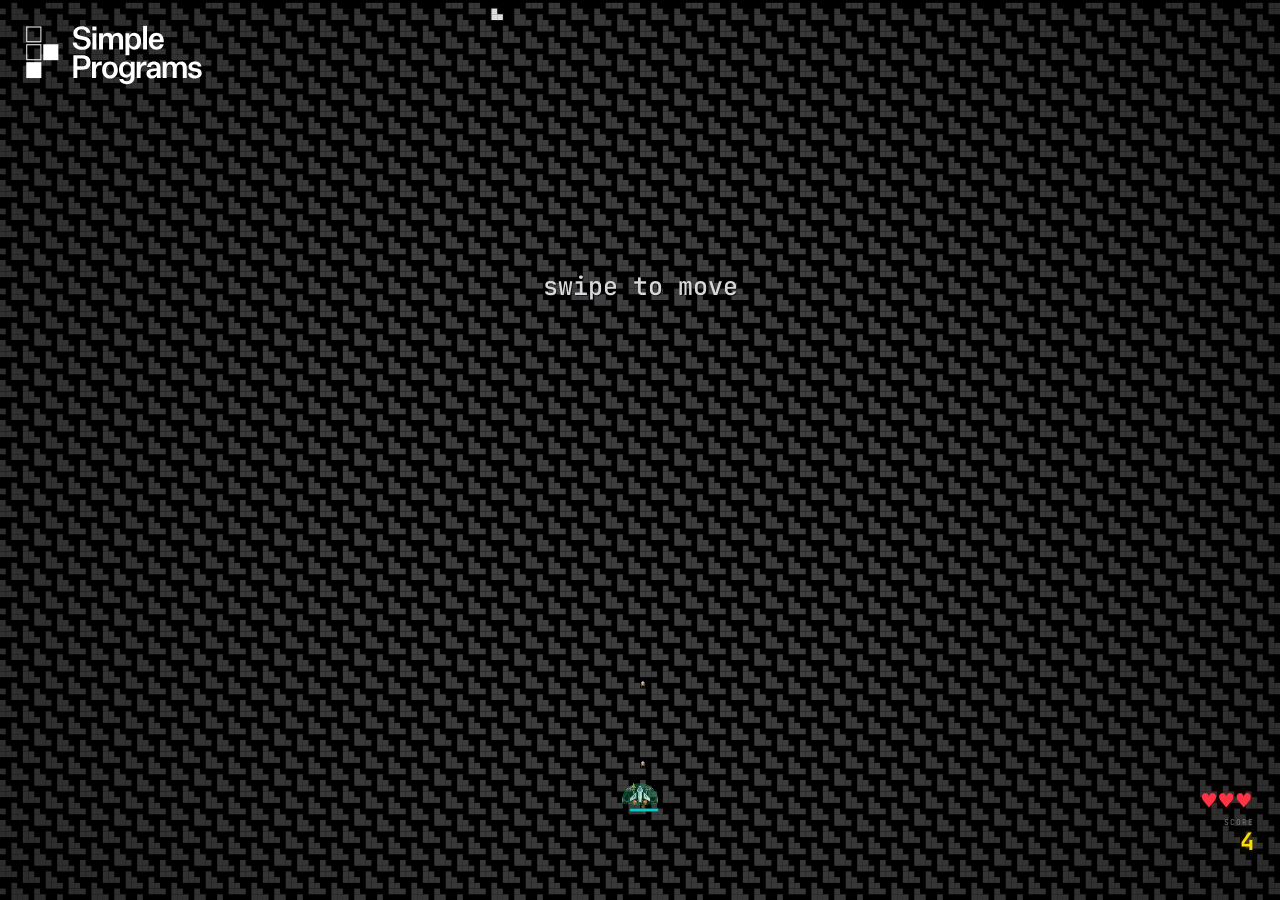
==== commit be9deac5: "remove old shield" ====
--- a/index.html
+++ b/index.html
@@ -856,52 +856,6 @@
   const sx=ship.x*CELL;
   const sy=shipRowI*CELL;
 
-  // Aura glow — always visible, intensity reflects charge
-  {
-    const auraFrac=Math.max(0,aura/AURA_MAX);
-    if(auraFrac<=0) return;
-
-    const now=Date.now()*0.003;
-    const pulse=0.15+Math.sin(now)*0.05;
-    const w=(2 + auraFrac*4)*(CELL/6);
-
-    const r=auraFrac>0.6?0:auraFrac>0.3?200:255;
-    const g=auraFrac>0.6?220:auraFrac>0.3?180:60;
-    const b=auraFrac>0.6?220:auraFrac>0.3?50:50;
-
-    ctx.lineWidth=w;
-    ctx.strokeStyle=`rgba(${r},${g},${b},${0.25+pulse})`;
-
-    ctx.beginPath();
-
-    // enlarged triangle around ship
-    ctx.moveTo(sx+CELL*0.5, sy-CELL*2.2);
-    ctx.lineTo(sx-CELL*2.4, sy+CELL*3.2);
-    ctx.lineTo(sx+CELL*3.2, sy+CELL*3.2);
-    ctx.closePath();
-
-    ctx.stroke();
-
-    // inner shimmer lines
-    ctx.lineWidth=1*(CELL/6);
-    ctx.strokeStyle=`rgba(${r},${g},${b},${0.35+pulse})`;
-
-    ctx.beginPath();
-    ctx.moveTo(sx+CELL*0.5, sy-CELL*1.6);
-    ctx.lineTo(sx-CELL*1.7, sy+CELL*2.4);
-    ctx.lineTo(sx+CELL*2.4, sy+CELL*2.4);
-    ctx.closePath();
-
-    ctx.stroke();
-
-    // low aura instability flicker
-    if(auraFrac<0.25 && Math.floor(Date.now()/120)%2===0){
-      ctx.strokeStyle='rgba(255,60,60,0.4)';
-      ctx.lineWidth=2*(CELL/6);
-      ctx.stroke();
-    }
-  }
-
   if(iframes>0&&Math.floor(iframes/4)%2===0){
     drawPopups();drawFX();ctx.restore();return;
   }
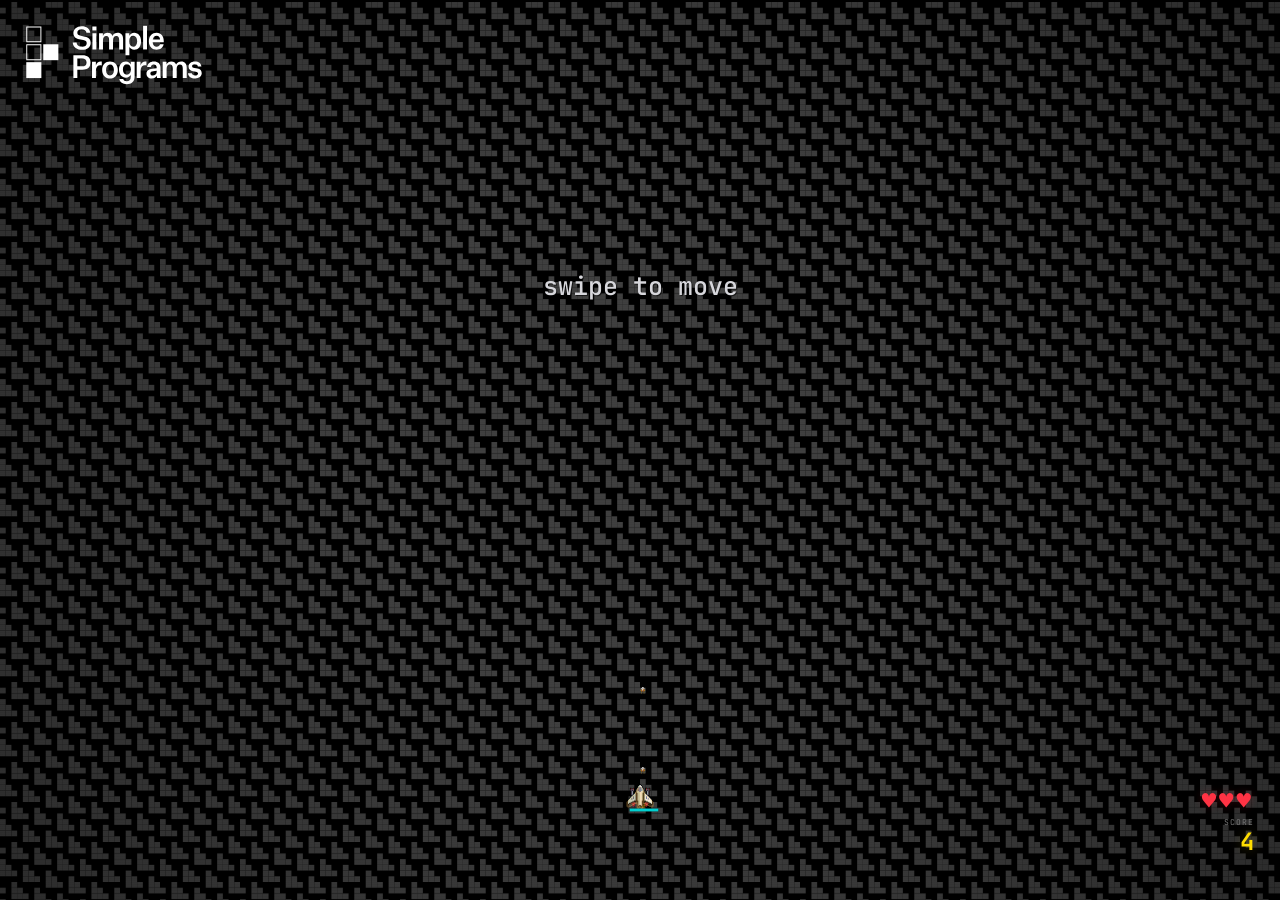
==== commit c14d7436: "new shield -bigger" ====
--- a/index.html
+++ b/index.html
@@ -236,7 +236,7 @@
   baseDamaged: loadSprite('Foozle_2DS0011_Void_MainShip/Main Ship/Main Ship - Bases/PNGs/Main Ship - Base - Damaged.png'),
   baseVeryDamaged: loadSprite('Foozle_2DS0011_Void_MainShip/Main Ship/Main Ship - Bases/PNGs/Main Ship - Base - Very damaged.png'),
   enginePowering: loadSprite('Foozle_2DS0011_Void_MainShip/Main Ship/Main Ship - Engine Effects/PNGs/Main Ship - Engines - Base Engine - Powering.png'),
-  shield: loadSprite('Foozle_2DS0011_Void_MainShip/Main Ship/Main Ship - Shields/PNGs/Main Ship - Shields - Front and Side Shield.png'),
+  shield: loadSprite('Foozle_2DS0011_Void_MainShip/Main Ship/Main Ship - Shields/PNGs/Main Ship - Shields - Invincibility Shield.png'),
   weapon: loadSprite('Foozle_2DS0011_Void_MainShip/Main Ship/Main Ship - Weapons/PNGs/Main Ship - Weapons - Auto Cannon.png'),
   bullet: loadSprite('Foozle_2DS0011_Void_MainShip/Main ship weapons/PNGs/Main ship weapon - Projectile - Auto cannon bullet.png'),
 };
@@ -1030,9 +1030,9 @@
 }
 
 function drawSpriteShip(sx,sy,auraFrac){
-  const shipSize=CELL*6;
+  const shipSize=CELL*7.2;
   const shipX=sx-shipSize/2;
-  const shipY=sy-CELL*2;
+  const shipY=sy-CELL*2.4;
   const engineFrame=Math.floor(Date.now()/80);
   const weaponFrame=Math.floor(shootTimer/2);
   const shieldFrame=Math.min(5,Math.max(0,5-Math.floor(auraFrac*5)));
@@ -1046,7 +1046,7 @@
   if(auraFrac>0.1){
     ctx.save();
     ctx.globalAlpha=0.2+Math.min(0.45,auraFrac*0.35);
-    drewAnything=drawSpriteFrame(SHIP_SPRITES.shield,64,64,shieldFrame,shipX-CELL,shipY-CELL*0.4,shipSize+CELL*2,shipSize+CELL*1.5)||drewAnything;
+    drewAnything=drawSpriteFrame(SHIP_SPRITES.shield,64,64,shieldFrame,shipX-CELL*1.1,shipY-CELL*0.5,shipSize+CELL*2.2,shipSize+CELL*1.8)||drewAnything;
     ctx.restore();
   }
 
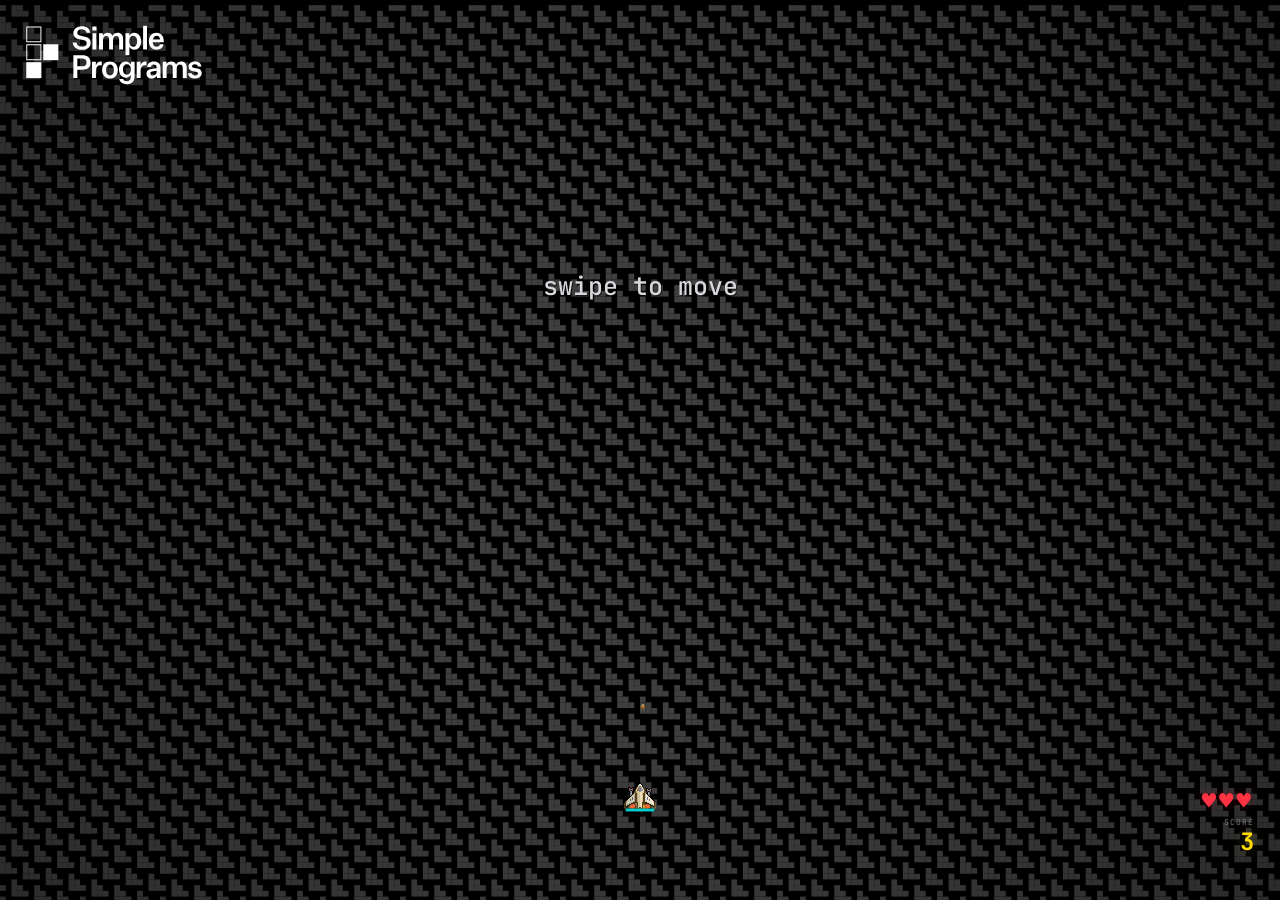
==== commit c8c4b6ad: "bigger" ====
--- a/index.html
+++ b/index.html
@@ -867,7 +867,7 @@
   {
     const barW=CELL*5;
     const barH=CELL*0.5;
-    const barX=sx-CELL*1.8;
+    const barX=sx-barW/2;
     const by=sy+CELL*3.5;
     const auraFrac=Math.max(0,aura/AURA_MAX);
     ctx.fillStyle='rgba(0,0,0,0.6)';
@@ -1030,9 +1030,9 @@
 }
 
 function drawSpriteShip(sx,sy,auraFrac){
-  const shipSize=CELL*7.2;
+  const shipSize=CELL*8.4;
   const shipX=sx-shipSize/2;
-  const shipY=sy-CELL*2.4;
+  const shipY=sy-CELL*2.9;
   const engineFrame=Math.floor(Date.now()/80);
   const weaponFrame=Math.floor(shootTimer/2);
   const shieldFrame=Math.min(5,Math.max(0,5-Math.floor(auraFrac*5)));
@@ -1046,7 +1046,7 @@
   if(auraFrac>0.1){
     ctx.save();
     ctx.globalAlpha=0.2+Math.min(0.45,auraFrac*0.35);
-    drewAnything=drawSpriteFrame(SHIP_SPRITES.shield,64,64,shieldFrame,shipX-CELL*1.1,shipY-CELL*0.5,shipSize+CELL*2.2,shipSize+CELL*1.8)||drewAnything;
+    drewAnything=drawSpriteFrame(SHIP_SPRITES.shield,64,64,shieldFrame,shipX-CELL*1.3,shipY-CELL*0.75,shipSize+CELL*2.6,shipSize+CELL*2.2)||drewAnything;
     ctx.restore();
   }
 
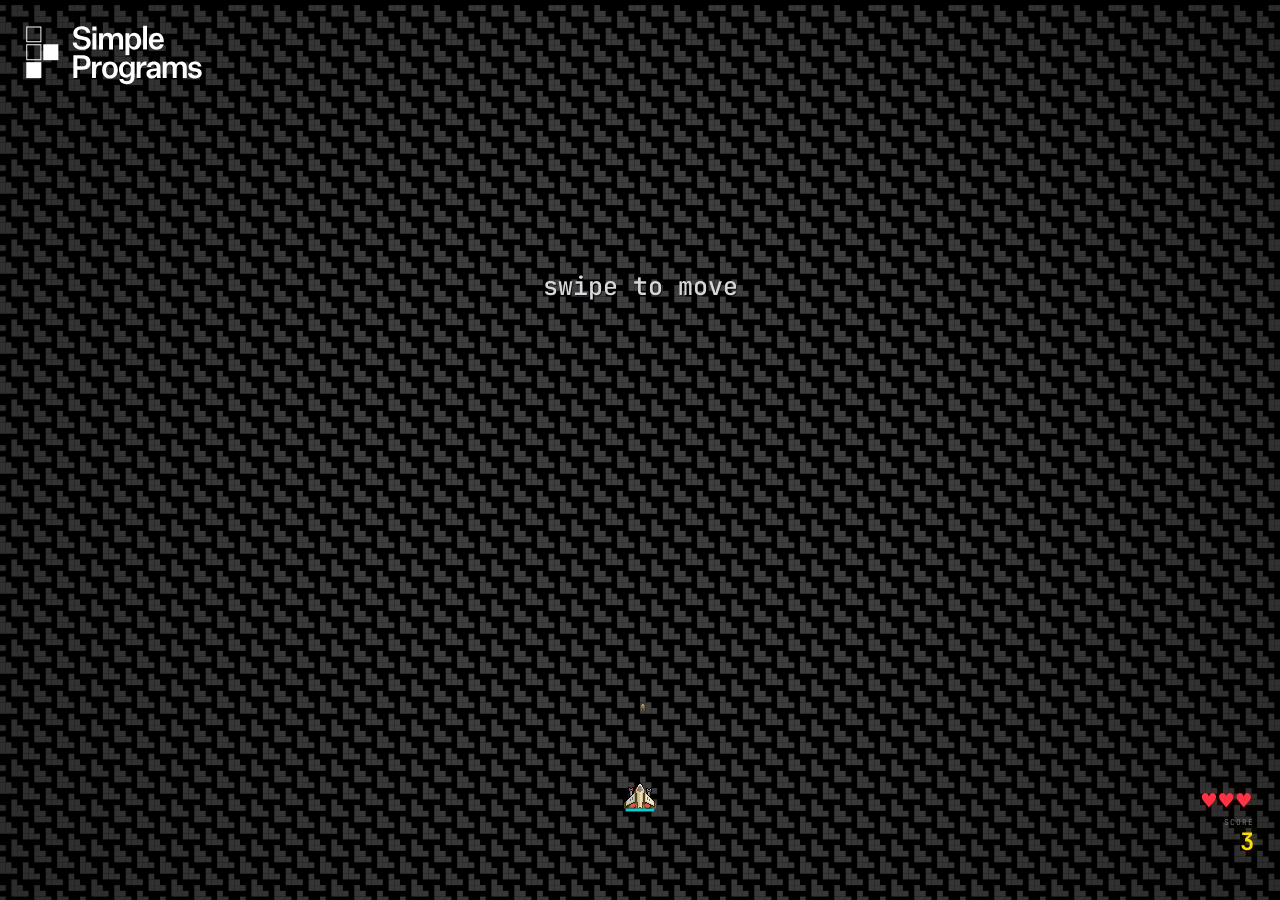
==== commit 6c6dc1df: "coloring-higher" ====
--- a/index.html
+++ b/index.html
@@ -268,6 +268,10 @@
 // COLOR PATTERNS
 // =====================================================
 const COLOR_PATTERNS=[
+  {length:15,color:'orange',    hex:'#ff8800'},
+  {length:14,color:'lime',      hex:'#b6ff00'},
+  {length:13,color:'violet',    hex:'#cc66ff'},
+  {length:12,color:'sky',       hex:'#66ccff'},
   {length:11,color:'lightgray',hex:'#D3D3D3'},
   {length:10,color:'darkgreen',hex:'#023d33'},
   {length:9, color:'green',    hex:'#00FF00'},
@@ -290,6 +294,8 @@
   yellow:'rgba(255,255,0,',red:'rgba(255,0,0,',magenta:'rgba(255,0,255,',
   cyan:'rgba(0,255,255,',green:'rgba(0,255,0,',blue:'rgba(0,102,255,',
   purple:'rgba(153,0,255,',silver:'rgba(255,255,255,',white:'rgba(255,255,255,',
+  orange:'rgba(255,136,0,',lime:'rgba(182,255,0,',violet:'rgba(204,102,255,',
+  sky:'rgba(102,204,255,',
 };
 
 // =====================================================
@@ -334,10 +340,12 @@
 // TUNABLE: HITS TO DESTROY & POINTS
 // =====================================================
 const HITS_TO_DESTROY={
+  orange:10, lime:9, violet:8, sky:6,
   red:1, silver:2, yellow:20, blue:4, cyan:12,
   magenta:8, lightgray:4, purple:5, green:6, darkgreen:7,
 };
 const SHOOT_PTS={
+  orange:14, lime:12, violet:10, sky:9,
   red:1, silver:1, yellow:2, blue:3, cyan:3,
   magenta:5, purple:6, lightgray:8, green:8, darkgreen:12,
 };
@@ -398,6 +406,10 @@
 
 // Per-color damage per frame per touching cell (tunable!)
 const COLOR_DAMAGE={
+  orange:   1.1,    // heavy large pattern
+  lime:     0.9,    // bright but manageable
+  violet:   0.75,   // mid-high pressure
+  sky:      0.45,   // low-medium sustained
   red:      1.8,    // spike — high damage
   silver:   0.3,    // very low — common small structure
   yellow:   0.8,    // steady medium
